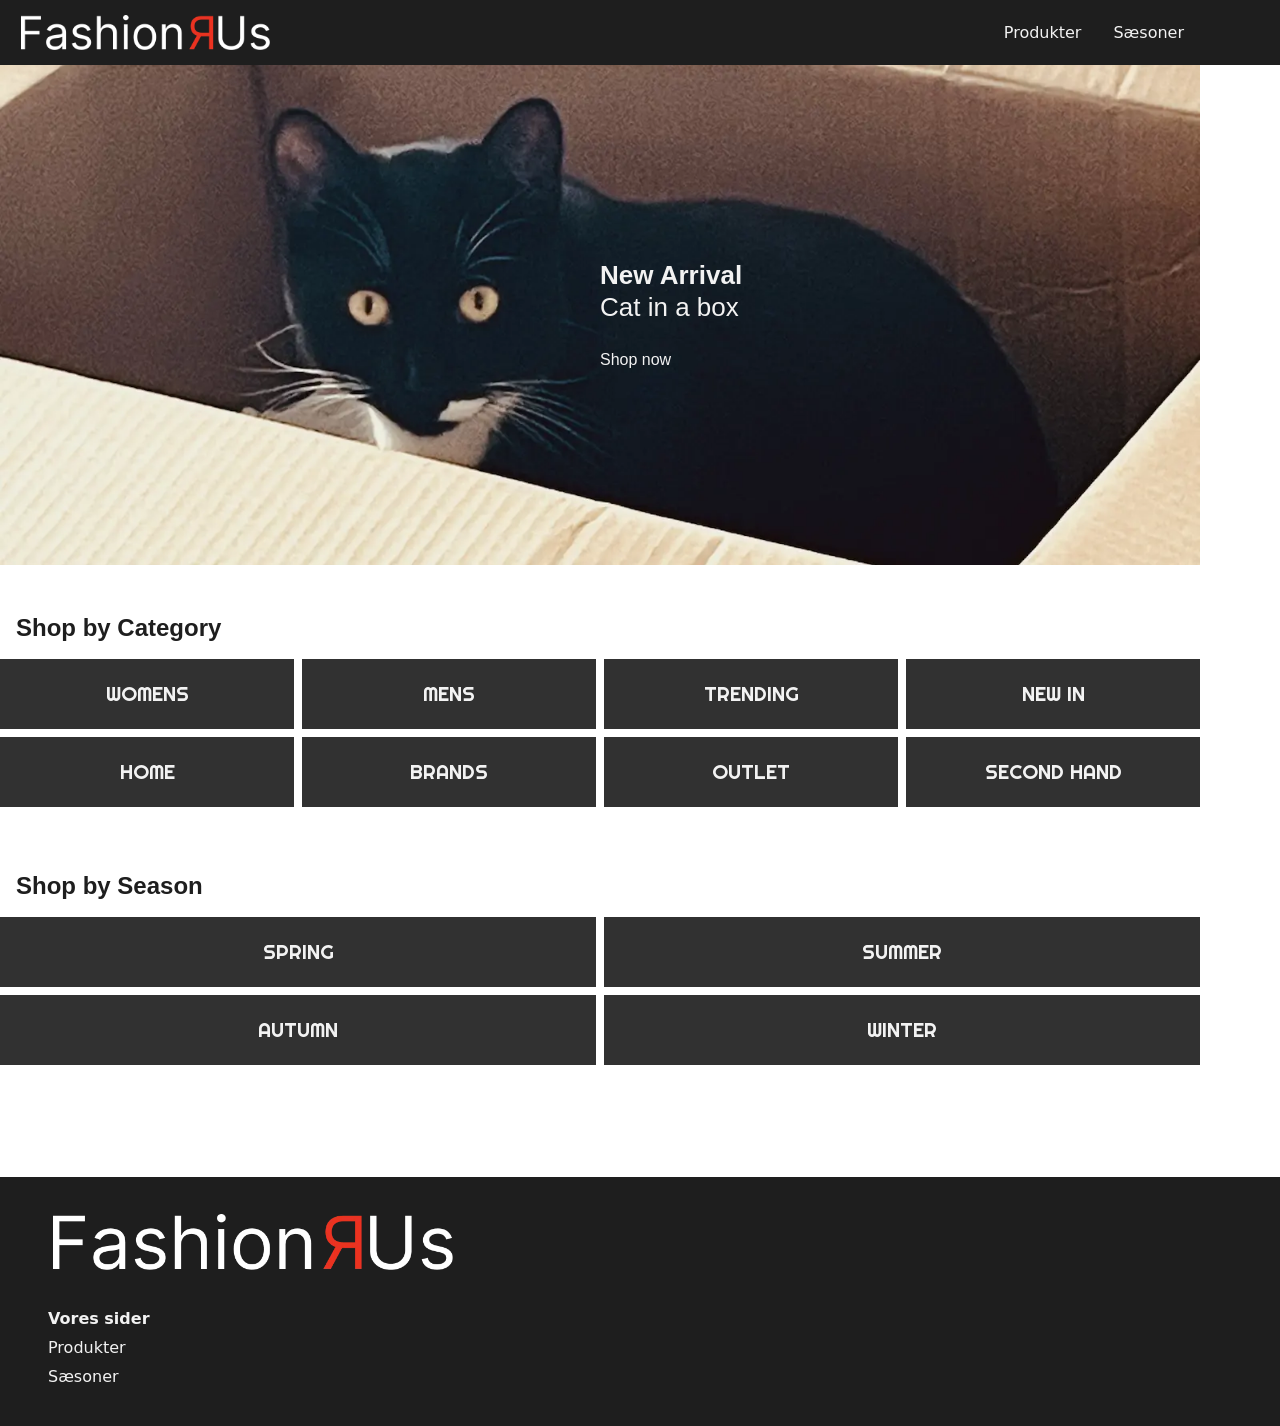
==== index.html @ 7b5aee62 "pls work" ====
<!doctype html>
<html lang="da">
  <head>
    <meta charset="UTF-8" />
    <meta name="viewport" content="width=device-width, initial-scale=1.0" />
    <link rel="stylesheet" href="general.css" />
    <link rel="preconnect" href="https://fonts.googleapis.com" />
    <link rel="preconnect" href="https://fonts.gstatic.com" crossorigin />
    <link href="https://fonts.googleapis.com/css2?family=Righteous&display=swap" rel="stylesheet" />
    <link rel="apple-touch-icon" sizes="180x180" href="favicon_io/apple-touch-icon.png" />
    <link rel="icon" type="image/png" sizes="32x32" href="favicon_io/favicon-16x16.png" />
    <link rel="icon" type="image/png" sizes="16x16" href="favicon_io/favicon-16x16.png" />
    <link rel="manifest" href="favicon_io/site.webmanifest" />
    <title>Forside</title>
  </head>

  <body>
    <header>
      <nav class="header-content">
        <div class="logo">
          <a href="index.html"> <img src="imgs/logo.webp" alt="placeholder logo" /></a>
        </div>
        <button class="menuikon" aria-label="open mobile menu">
          <span class="topline"></span>
          <span class="middleline"></span>
          <span class="bottomline"></span>
        </button>
        <ul class="menu">
          <li><a href="produktliste.html">Produkter</a></li>
          <li><a href="produktliste.html">Sæsoner</a></li>
        </ul>
      </nav>
    </header>

    <main>
      <section class="section-container">
        <a href="produktliste.html">
          <div class="hero-picture">
            <h1 class="hero-txt">
              <strong>New Arrival</strong> <br />
              Cat in a box
            </h1>
            <br />
            <p class="hero-p">Shop now</p>
          </div></a
        >
        <h2>Shop by Category</h2>
        <div class="category-list-container autofit">
          <a class="display" href="produktliste.html">Womens</a>
          <a class="display" href="produktliste.html">Mens</a>
          <a class="display" href="produktliste.html">Trending</a>
          <a class="display" href="produktliste.html">New In</a>
          <a class="display" href="produktliste.html">Home</a>
          <a class="display" href="produktliste.html">Brands</a>
          <a class="display" href="produktliste.html">Outlet</a>
          <a class="display" href="produktliste.html">Second Hand</a>
        </div>
        <h2>Shop by Season</h2>
        <div class="category-list-container">
          <a class="display" href="produktliste.html">Spring</a>
          <a class="display" href="produktliste.html">Summer</a>
          <a class="display" href="produktliste.html">Autumn</a>
          <a class="display" href="produktliste.html">Winter</a>
        </div>
      </section>
    </main>

    <footer>
      <nav class="footer-content">
        <div class="logo">
          <a href="index.html"> <img src="imgs/logo.webp" alt="placeholder logo" /></a>
        </div>
        <ul>
          <li>
            <p><strong>Vores sider</strong></p>
          </li>
          <li><a href="produktliste.html">Produkter</a></li>
          <li><a href="produktliste.html">Sæsoner</a></li>
        </ul>
      </nav>
    </footer>
    <script src="menu.js"></script>
  </body>
</html>
---- general.css ----
:root {
  --color-black900: #1e1e1e;
  --color-black800: #313131;
  --color-white50: #f2f2f2;
}
/**************************CSS Reset**************************/
*,
::before,
::after {
  box-sizing: border-box;
  margin: 0;
  padding: 0;
}

html {
  interpolate-size: allow-keywords;
  font-family: system-ui, sans-serif;
  line-height: 1.5;
  -webkit-font-smoothing: antialiased;
}

h1,
h2 {
  line-height: 1.25;
}

p,
li {
  text-wrap: pretty;
}

img,
svg {
  display: block;
  width: 100%;
  height: auto;
}

label {
  display: block;
}

input,
button,
textarea,
select {
  font: inherit;
  color: inherit;
  background-color: transparent;
  font-size: max(1em, 16px);
}

textarea {
  resize: none;
  min-height: 4lh;
}

legend {
  padding: 0;
}

select,
::picker(select) {
  appearance: base-select;
}
/************************************************************/
body {
  justify-items: center;
}
main {
  max-width: 1200px;
  color: var(--color-black900);
  font-family: sans-serif;
  min-height: 80vh;
  width: 100%;
}
h1 {
  font-size: 40px;
  padding: 0 1rem;
}
.display {
  font-family: "Righteous";
  font-size: 20px;
  text-transform: uppercase;
  letter-spacing: 10%;
}
a {
  text-decoration: none;
  color: var(--color-white50);
}
/*************************** HEADER *************************/
header {
  background-color: var(--color-black900);
  color: var(--color-white50);
  height: 65px;
  z-index: 999;
  width: 100%;
}
.header-content {
  max-width: 1200px;
  width: 100%;
  justify-self: center;
  display: flex;
  height: 100%;
  justify-content: space-between;
  align-items: center;
  padding-inline: 1rem;
  gap: 2rem;
  img {
    max-height: 35px;
  }
}
.logo {
  padding: 5px;
  width: fit-content;
}
.menu {
  display: none;
  list-style: none;
  z-index: 999;
}
.menuikon {
  display: grid;
  gap: 8px;
  border: none;
  cursor: pointer;
  padding: 10px;
  place-items: center;
}
.topline,
.middleline,
.bottomline {
  display: block;
  width: 25px;
  height: 2px;
  background-color: var(--color-white50);
  transition:
    0.3s ease-out,
    color linear 0.01s;
}
/* Mobilmenu åben */
nav.menuopen .menu {
  position: absolute;
  top: 65px;
  right: 0;
  width: 100%;
  background-color: var(--color-black900);
  display: grid;
  padding-block: 1rem;
  li {
    padding: 1rem 3rem;
  }
}
.menuikon.menuopen .topline {
  transform: rotate(135deg) translate(3px, -4px);
}
.menuikon.menuopen .middleline {
  display: none;
}
.menuikon.menuopen .bottomline {
  transform: rotate(225deg) translate(3px, 4px);
}
/* vw700+ */
@media (min-width: 700px) {
  .menuikon {
    display: none;
  }
  .menu {
    display: flex;
    gap: 2rem;
  }
  .section-container .autofit {
    grid-template-columns: repeat(auto-fit, minmax(235px, 1fr));
  }
}
/********************** FORSIDE ********************************/
.hero-picture {
  background: url(/imgs/9.webp) no-repeat;
  background-position: center;
  background-size: cover;
  color: var(--color-white50);
  height: 500px;
  align-content: center;
  margin-bottom: 2rem;
}
h1.hero-txt {
  font-size: 26px;
  font-weight: 400;
  margin-left: 50%;
  padding: 0;
}
p.hero-p {
  margin-left: 50%;
}
.section-container {
  display: grid;
  gap: 1rem;
  padding-bottom: 4rem;
  h2 {
    padding-inline: 1rem;
  }
}
.category-list-container {
  display: grid;
  grid-template-columns: 1fr 1fr;
  gap: 0.5rem;
  margin-bottom: 3rem;
  * {
    display: block;
    color: var(--color-white50);
    text-decoration: none;
    height: 70px;
    text-align: center;
    align-content: center;
    background-color: var(--color-black800);
  }
  *:hover {
    background-color: var(--color-black900);
  }
}
/********************* PRODUKTLISTE ****************************/
.intro-txt {
  display: grid;
  gap: 1.5rem;
  padding-block: 2rem 3rem;
  p {
    padding-inline: 1rem;
  }
}
.product-list-container {
  display: grid;
  grid-template-columns: repeat(auto-fit, minmax(230px, 1fr));
  grid-template-rows: auto auto 1fr auto 1fr;
  gap: 0.5rem;
  padding-inline: 1rem;
  p {
    font-family: "Gill Sans", "Gill Sans MT", Calibri, "Trebuchet MS", sans-serif;
  }
  a {
    display: block;
    color: var(--color-black900);
  }
}
.product {
  display: grid;
  position: relative;
  grid-template-rows: subgrid;
  grid-row: span 5;
}
.prices {
  display: flex;
  gap: 0.5rem;
  padding-block: 0.25rem 0.5rem;
}
.discount {
  position: relative;
  .discount-tag {
    display: block;
    position: absolute;
    top: 20px;
    padding: 0.25rem 0.5rem;
    font-weight: 600;
    color: var(--color-white50);
    background-color: rgb(216, 0, 0);
  }
  .new-price {
    display: block;
    color: rgb(216, 0, 0);
  }
  .price {
    text-decoration: line-through;
  }
}
.soldout-tag {
  display: none;
}
.discount-tag {
  display: none;
}
.new-price {
  display: none;
}
.product-img {
  position: relative;
}
.soldout .soldout-tag {
  display: block;
  position: absolute;
  bottom: 2px;
  height: min-content;
  width: fit-content;
  padding: 0.25rem 0.5rem;
  color: var(--color-white50);
  background-color: var(--color-black900);
}
.soldout img {
  filter: brightness(50%);
}
/******************** PRODUKT *******************************/
.no-gap {
  gap: 0;
}
.breadcrumbs {
  display: flex;
  font-size: 14px;
  padding-inline: 1rem;
  a {
    color: var(--color-black900);
  }
  a:hover {
    color: rgb(216, 0, 0);
  }
  p {
    padding: 0;
  }
}
.product-container {
  display: grid;
  grid-template-columns: repeat(auto-fit, minmax(350px, 1fr));
  row-gap: 1rem;
}
.product-imgs {
  display: grid;
  grid-template-columns: min-content auto;
  gap: 1rem;
  padding-inline: 1rem;
  .discount-tag {
    left: 88px;
  }
}
.product-imgs-options {
  display: grid;
  height: min-content;
  gap: 1rem;
  img {
    max-height: 75px;
    width: auto;
    cursor: pointer;
  }
}
.product-info {
  display: grid;
  position: relative;
  gap: 1rem;
  height: min-content;
  padding-inline: 1rem;
  h2 {
    padding: 0;
  }
  .prices {
    font-size: 20px;
  }
  select {
    border-radius: 0;
    padding: 0.5rem 1rem;
    height: fit-content;
    cursor: pointer;
    ::checkmark {
      display: none;
    }
    option {
      padding: 0.25rem 0.5rem;
    }
    :checked {
      background-color: rgba(0, 0, 0, 0.171);
    }
  }
}
.color-options {
  display: grid;
  grid-template-columns: repeat(5, 1fr);
  column-gap: 0.5rem;
  width: min-content;
  img {
    max-height: 75px;
    width: auto;
  }
  p {
    grid-column: 1 / -1;
  }
}
a.add-to-basket {
  display: block;
  height: 44px;
  font-weight: 700;
  text-transform: uppercase;
  text-align: center;
  align-content: center;
  background-color: var(--color-black800);
}
a.add-to-basket:hover {
  background-color: var(--color-black900);
}
/******************** FOOTER *******************************/
footer {
  background-color: var(--color-black900);
  color: var(--color-white50);
  padding: 2rem 3rem;
  width: 100%;
  img {
    max-width: 400px;
  }
  a {
    color: var(--color-white50);
    text-decoration: none;
  }
  li {
    list-style: none;
    padding-bottom: 5px;
  }
}
.footer-content {
  display: grid;
  gap: 2rem;
  max-width: 1200px;
  width: 100%;
  justify-self: center;
}
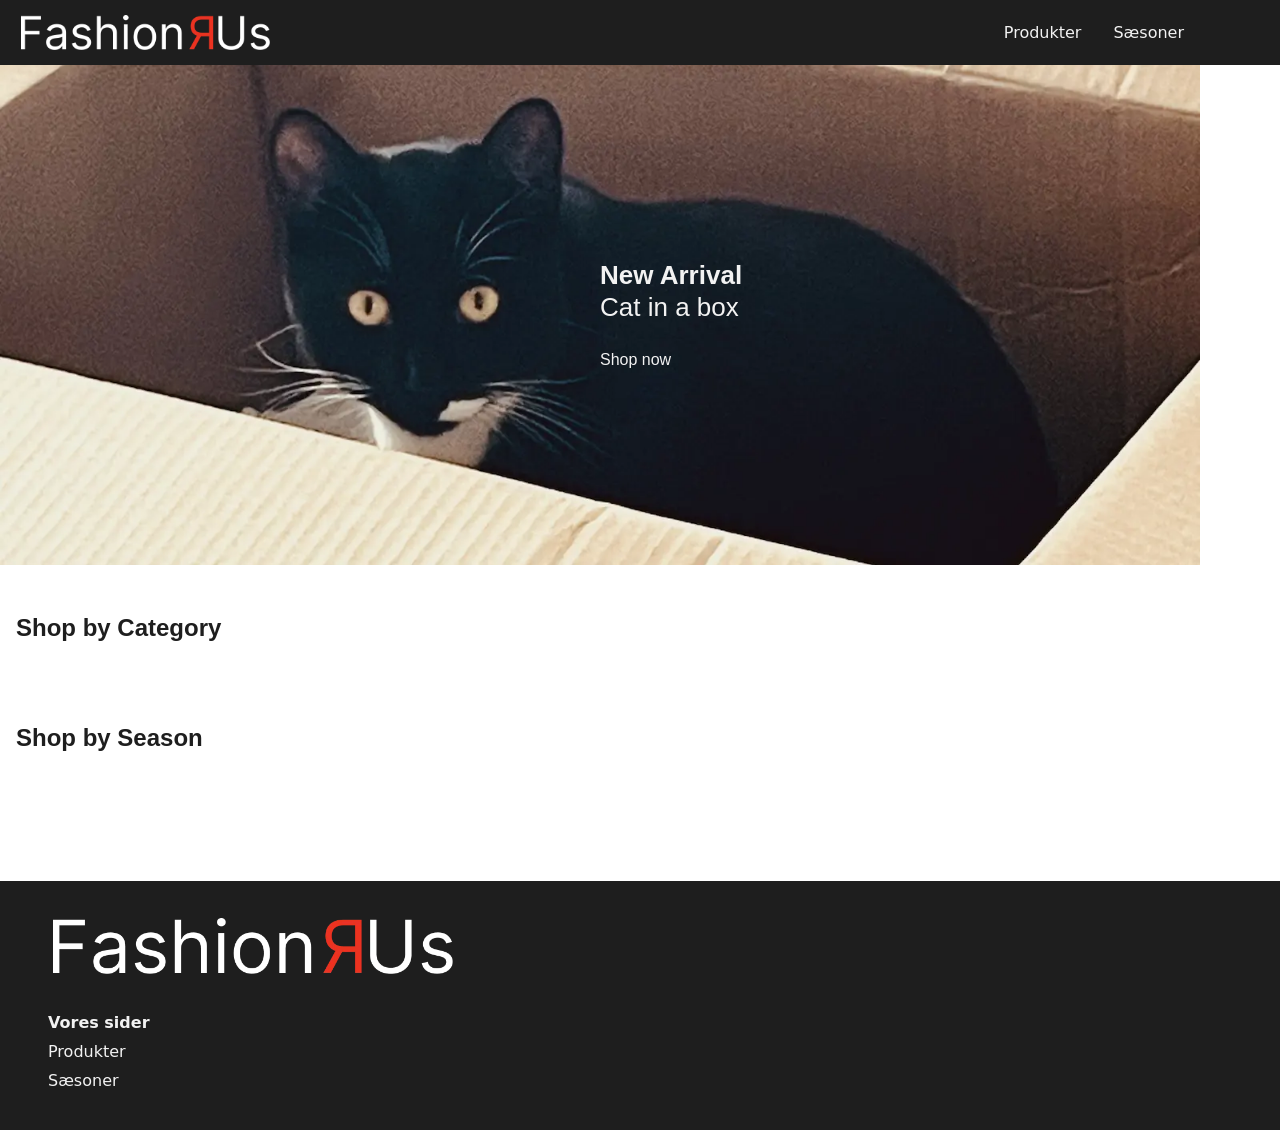
==== commit 7c08052d: "Kategorier og Sæsoner gjort dynamisk vba. fetch + innerhtml" ====
--- a/index.html
+++ b/index.html
@@ -7,10 +7,12 @@
     <link rel="preconnect" href="https://fonts.googleapis.com" />
     <link rel="preconnect" href="https://fonts.gstatic.com" crossorigin />
     <link href="https://fonts.googleapis.com/css2?family=Righteous&display=swap" rel="stylesheet" />
-    <link rel="apple-touch-icon" sizes="180x180" href="favicon_io/apple-touch-icon.png" />
-    <link rel="icon" type="image/png" sizes="32x32" href="favicon_io/favicon-16x16.png" />
-    <link rel="icon" type="image/png" sizes="16x16" href="favicon_io/favicon-16x16.png" />
-    <link rel="manifest" href="favicon_io/site.webmanifest" />
+    <link rel="apple-touch-icon" sizes="180x180" href="favicon/apple-touch-icon.png" />
+    <link rel="icon" type="image/png" sizes="32x32" href="favicon/favicon-32x32.png" />
+    <link rel="icon" type="image/png" sizes="16x16" href="favicon/favicon-16x16.png" />
+    <link rel="manifest" href="favicon/site.webmanifest" />
+    <script src="index.js" defer></script>
+    <script src="menu.js" defer></script>
     <title>Forside</title>
   </head>
 
@@ -42,26 +44,16 @@
             </h1>
             <br />
             <p class="hero-p">Shop now</p>
-          </div></a
-        >
+          </div>
+        </a>
         <h2>Shop by Category</h2>
-        <div class="category-list-container autofit">
-          <a class="display" href="produktliste.html">Womens</a>
-          <a class="display" href="produktliste.html">Mens</a>
-          <a class="display" href="produktliste.html">Trending</a>
-          <a class="display" href="produktliste.html">New In</a>
-          <a class="display" href="produktliste.html">Home</a>
-          <a class="display" href="produktliste.html">Brands</a>
-          <a class="display" href="produktliste.html">Outlet</a>
-          <a class="display" href="produktliste.html">Second Hand</a>
-        </div>
+        <article id="categories_list" class="category-list-container autofit">
+          <!-- <a class="display" href="produktliste.html">Womens</a> -->
+        </article>
         <h2>Shop by Season</h2>
-        <div class="category-list-container">
-          <a class="display" href="produktliste.html">Spring</a>
-          <a class="display" href="produktliste.html">Summer</a>
-          <a class="display" href="produktliste.html">Autumn</a>
-          <a class="display" href="produktliste.html">Winter</a>
-        </div>
+        <article id="seasons_list" class="category-list-container">
+          <!-- <a class="display" href="produktliste.html">Spring</a> -->
+        </article>
       </section>
     </main>
 
@@ -79,6 +71,5 @@
         </ul>
       </nav>
     </footer>
-    <script src="menu.js"></script>
   </body>
 </html>
--- a/general.css
+++ b/general.css
@@ -175,7 +175,7 @@
 }
 /********************** FORSIDE ********************************/
 .hero-picture {
-  background: url(/imgs/9.webp) no-repeat;
+  background: url("imgs/heroimg.webp") no-repeat;
   background-position: center;
   background-size: cover;
   color: var(--color-white50);
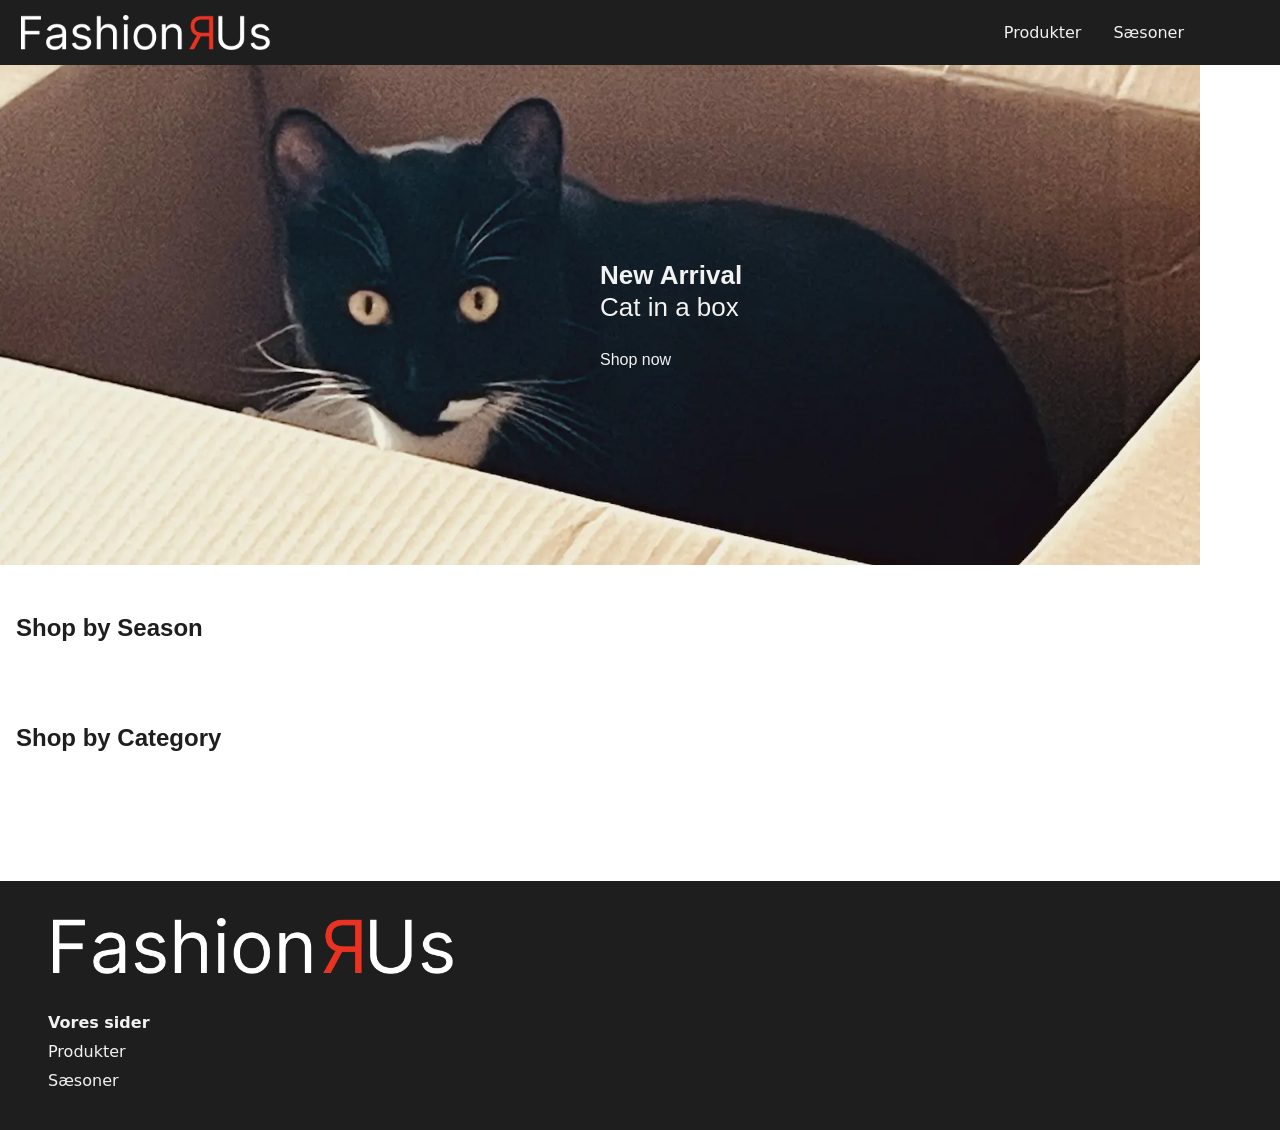
==== commit c03a9a8a: "i think it works?" ====
--- a/index.html
+++ b/index.html
@@ -46,13 +46,13 @@
             <p class="hero-p">Shop now</p>
           </div>
         </a>
+        <h2>Shop by Season</h2>
+        <article id="seasons_list" class="category-list-container">
+          <!-- <a class="display" href="produktliste.html">Spring</a> -->
+        </article>
         <h2>Shop by Category</h2>
         <article id="categories_list" class="category-list-container autofit">
           <!-- <a class="display" href="produktliste.html">Womens</a> -->
-        </article>
-        <h2>Shop by Season</h2>
-        <article id="seasons_list" class="category-list-container">
-          <!-- <a class="display" href="produktliste.html">Spring</a> -->
         </article>
       </section>
     </main>
--- a/general.css
+++ b/general.css
@@ -246,11 +246,13 @@
   position: relative;
   grid-template-rows: subgrid;
   grid-row: span 5;
+  height: 100%;
 }
 .prices {
   display: flex;
   gap: 0.5rem;
   padding-block: 0.25rem 0.5rem;
+  font-weight: 600;
 }
 .discount {
   position: relative;
@@ -266,9 +268,11 @@
   .new-price {
     display: block;
     color: rgb(216, 0, 0);
+    font-weight: 600;
   }
   .price {
     text-decoration: line-through;
+    font-weight: 400;
   }
 }
 .soldout-tag {
@@ -282,6 +286,12 @@
 }
 .product-img {
   position: relative;
+}
+.product-imgs {
+  position: relative;
+  .soldout-tag {
+    left: 88px;
+  }
 }
 .soldout .soldout-tag {
   display: block;
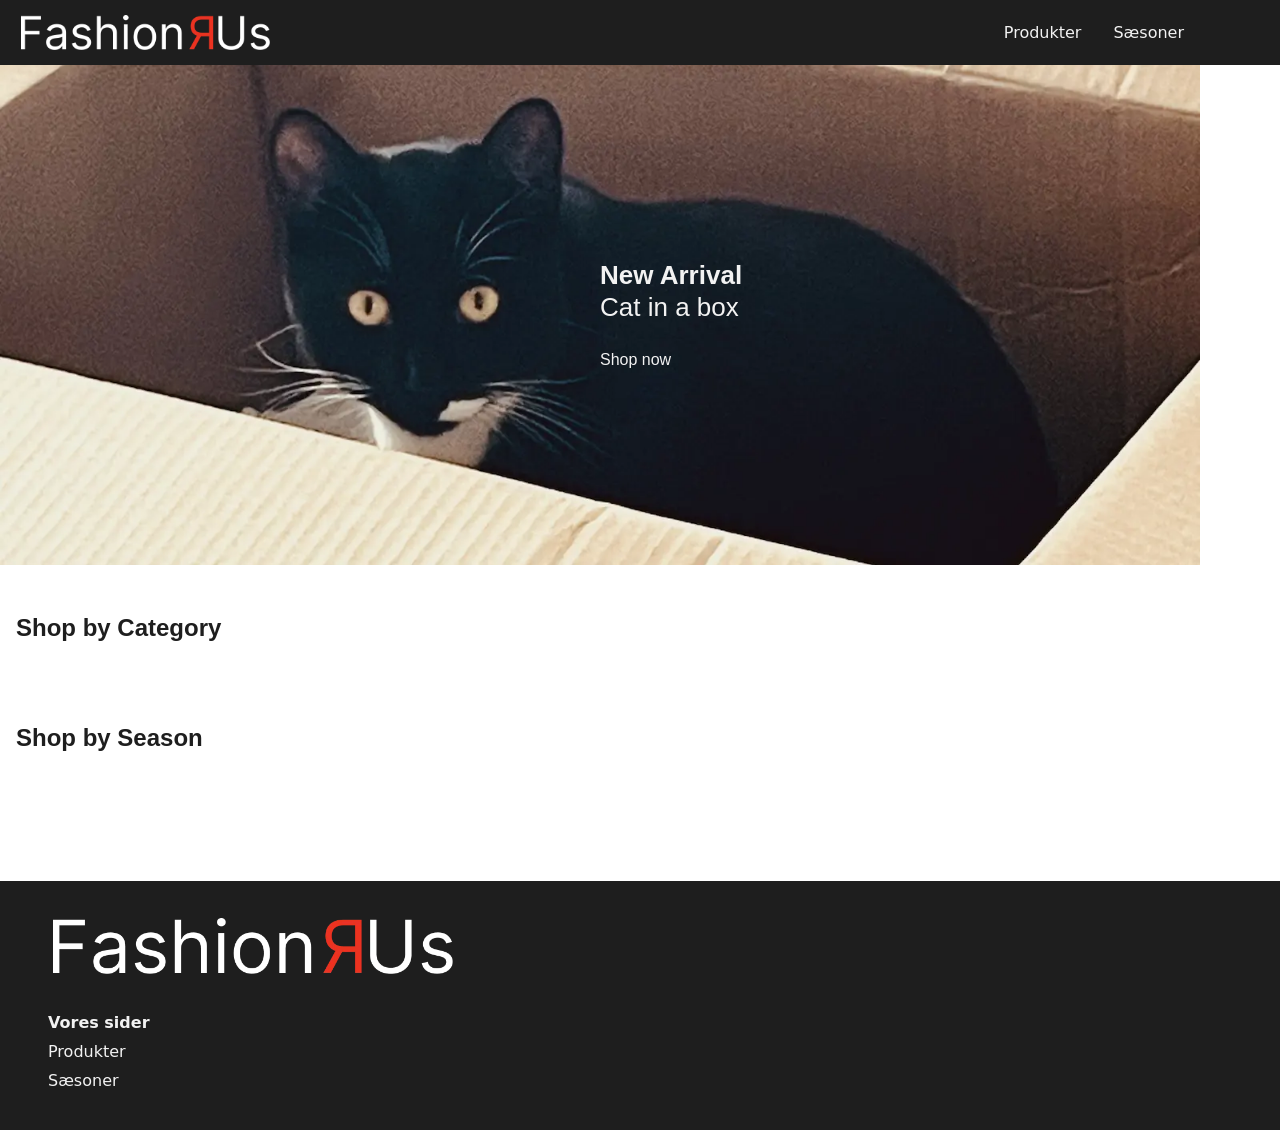
==== commit e6d2af3e: "småting" ====
--- a/index.html
+++ b/index.html
@@ -29,7 +29,7 @@
         </button>
         <ul class="menu">
           <li><a href="produktliste.html">Produkter</a></li>
-          <li><a href="produktliste.html">Sæsoner</a></li>
+          <li><a href="index.html">Sæsoner</a></li>
         </ul>
       </nav>
     </header>
@@ -46,13 +46,13 @@
             <p class="hero-p">Shop now</p>
           </div>
         </a>
+        <h2>Shop by Category</h2>
+        <article id="categories_list" class="category-list-container autofit">
+          <!-- <a class="display" href="produktliste.html">Womens</a> -->
+        </article>
         <h2>Shop by Season</h2>
         <article id="seasons_list" class="category-list-container">
           <!-- <a class="display" href="produktliste.html">Spring</a> -->
-        </article>
-        <h2>Shop by Category</h2>
-        <article id="categories_list" class="category-list-container autofit">
-          <!-- <a class="display" href="produktliste.html">Womens</a> -->
         </article>
       </section>
     </main>
--- a/general.css
+++ b/general.css
@@ -1,6 +1,7 @@
 :root {
   --color-black900: #1e1e1e;
   --color-black800: #313131;
+  --color-black700: #444444;
   --color-white50: #f2f2f2;
 }
 /**************************CSS Reset**************************/
@@ -170,7 +171,7 @@
     gap: 2rem;
   }
   .section-container .autofit {
-    grid-template-columns: repeat(auto-fit, minmax(235px, 1fr));
+    grid-template-columns: repeat(auto-fit, minmax(300px, 1fr));
   }
 }
 /********************** FORSIDE ********************************/
@@ -229,7 +230,7 @@
 }
 .product-list-container {
   display: grid;
-  grid-template-columns: repeat(auto-fit, minmax(230px, 1fr));
+  grid-template-columns: repeat(auto-fill, minmax(155px, 1fr));
   grid-template-rows: auto auto 1fr auto 1fr;
   gap: 0.5rem;
   padding-inline: 1rem;
@@ -239,6 +240,11 @@
   a {
     display: block;
     color: var(--color-black900);
+  }
+}
+@media (min-width: 520px) {
+  .product-list-container {
+    grid-template-columns: repeat(auto-fill, minmax(230px, 1fr));
   }
 }
 .product {
@@ -289,6 +295,7 @@
 }
 .product-imgs {
   position: relative;
+  height: min-content;
   .soldout-tag {
     left: 88px;
   }
@@ -305,6 +312,71 @@
 }
 .soldout img {
   filter: brightness(50%);
+}
+
+.filter-and-sort {
+  display: grid;
+  grid-template-columns: repeat(auto-fit, minmax(0, auto));
+  gap: 0.5rem;
+  padding-inline: 1rem;
+  padding-bottom: 1rem;
+}
+.filter-and-sort select,
+.sale {
+  display: flex;
+  gap: 1rem;
+  border: 1px solid var(--color-black900);
+  padding: 0.25rem 0.5rem;
+  border-radius: 5px;
+  height: fit-content;
+  cursor: pointer;
+}
+.filters select {
+  width: 110px;
+}
+.filter-and-sort select:open .name {
+  display: none;
+}
+.filter-and-sort ::picker(select) {
+  padding-block: 0.5rem;
+  width: 200px;
+}
+.filter-and-sort :checked {
+  background-color: var(--color-black800);
+  color: var(--color-white50);
+}
+.filter-and-sort ::checkmark {
+  display: none;
+}
+.inline-btn {
+  border: none;
+  padding: 0.5rem 1rem;
+}
+.filters {
+  display: grid;
+  grid-template-columns: repeat(auto-fit, minmax(auto, 110px));
+  gap: 0.5rem;
+  max-width: 385px;
+}
+#sorting {
+  place-self: start end;
+}
+.sale {
+  color: var(--color-white50);
+  font-weight: 500;
+  background-color: var(--color-black900);
+  width: fit-content;
+}
+.sale:hover {
+  background-color: rgb(216, 0, 0);
+  border-color: rgb(216, 0, 0);
+}
+.active {
+  background-color: var(--color-black700);
+}
+.active:hover {
+  background-color: var(--color-black900);
+  border-color: var(--color-black900);
 }
 /******************** PRODUKT *******************************/
 .no-gap {
@@ -401,6 +473,15 @@
 a.add-to-basket:hover {
   background-color: var(--color-black900);
 }
+
+.desAcc {
+  padding: 0.5rem 0.75rem;
+  background-color: #e3e3e3;
+  align-self: center;
+  ::marker {
+    content: "";
+  }
+}
 /******************** FOOTER *******************************/
 footer {
   background-color: var(--color-black900);
